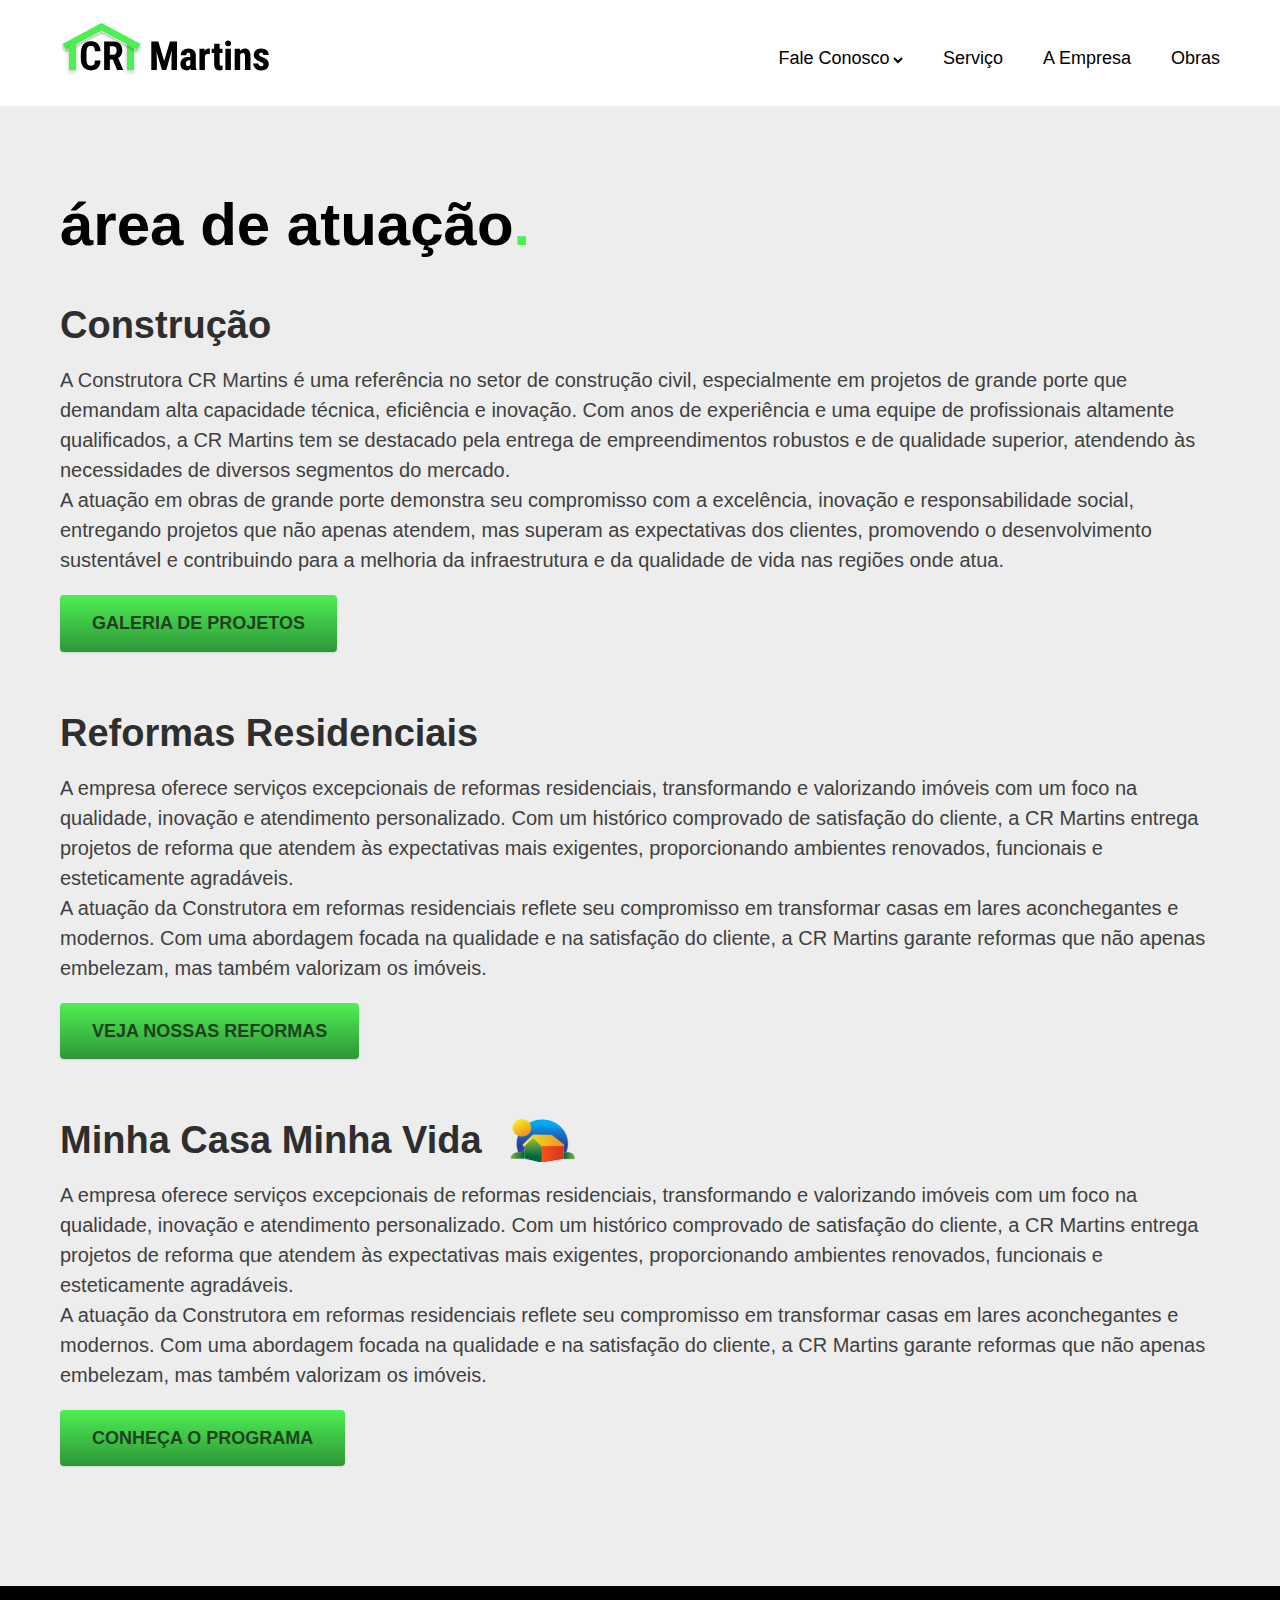
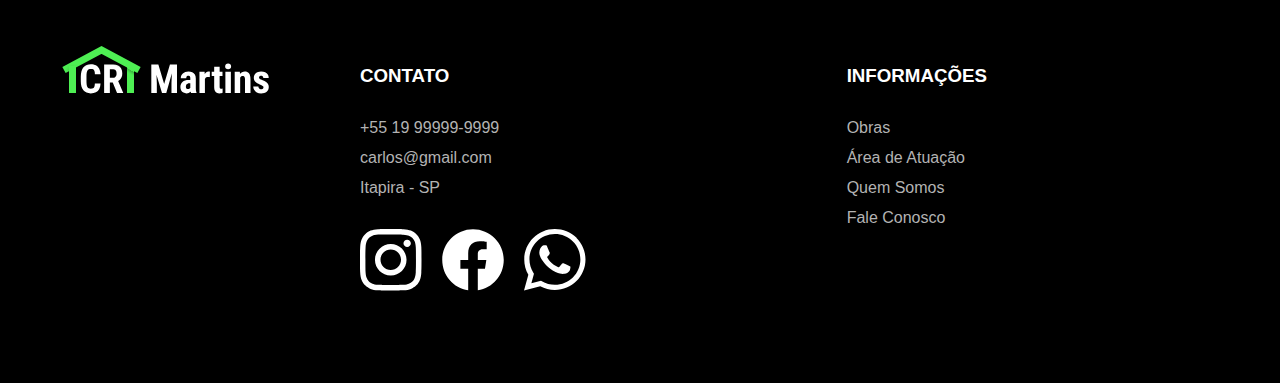
==== atuacao.html @ aac3b093 "obras-add" ====
<!DOCTYPE html>
<html lang="en">

<head>
  <meta charset="UTF-8">
  <meta name="viewport" content="width=device-width, initial-scale=1.0">
  <title>CR Martins - Construções e Reforma</title>
  <meta name="description" content="Construtora muito boa no mercado.">
  <link rel="icon" href="/imagens/favicon.svg">
  <link rel="stylesheet" href="./css/style.css">
</head>

<body>
  <header class="header-bg">
    <div class="header container2">
      <a href="./"><img src="./imagens/icones/logo.svg" alt="CR Martins"></a>
      <nav aria-label="primaria">
        <ul class="header-menu font-1-h">
          <li> <a href="./faleconosco.html"> Fale Conosco </a>
            <a class="no-underline" href=""> <img src="./imagens/icones/seta.svg" alt=""> </a>
          </li>
          <li> <a href="./atuacao.html"> Serviço </a></li>
          <li> <a href="./empresa.html"> A Empresa </a></li>
          <li> <a href="./obras.html"> Obras </a></li>
        </ul>
      </nav>
    </div>
  </header>

  <main>
    <div class="titulo-bg2 container2">
      <h1 class="font-1-1">área de atuação<span class="ponto">.</span> </h1>

    </div>

    <article>
      <div class="atuacao container2 c9">
        <h3 class="font-3-2 bold c10">Construção</h3>
        <p>A Construtora CR Martins é uma referência no setor de construção civil, especialmente em projetos de grande porte que demandam alta capacidade técnica, eficiência e inovação. Com anos de experiência e uma equipe de profissionais altamente qualificados, a CR Martins tem se destacado pela entrega de empreendimentos robustos e de qualidade superior, atendendo às necessidades de diversos segmentos do mercado. <br>
          A atuação em obras de grande porte demonstra seu compromisso com a excelência, inovação e responsabilidade social, entregando projetos que não apenas atendem, mas superam as expectativas dos clientes, promovendo o desenvolvimento sustentável e contribuindo para a melhoria da infraestrutura e da qualidade de vida nas regiões onde atua.</p>
        <a href="./obras.html"><button class="botao">Galeria de projetos</button></a>
      </div>
      <div class="atuacao container2 c9">
        <h3 class="font-3-2 bold c10">Reformas Residenciais</h3>
        <p>A empresa oferece serviços excepcionais de reformas residenciais, transformando e valorizando imóveis com um foco na qualidade, inovação e atendimento personalizado. Com um histórico comprovado de satisfação do cliente, a CR Martins entrega projetos de reforma que atendem às expectativas mais exigentes, proporcionando ambientes renovados, funcionais e esteticamente agradáveis. <br>
          A atuação da Construtora em reformas residenciais reflete seu compromisso em transformar casas em lares aconchegantes e modernos. Com uma abordagem focada na qualidade e na satisfação do cliente, a CR Martins garante reformas que não apenas embelezam, mas também valorizam os imóveis.</p>
        <a href="./obras.html"> <button class="botao">Veja nossas reformas</button></a>
      </div>
      <div class="atuacao container2 c9">
        <h3 class="font-3-2 bold c10 mcmv">Minha Casa Minha Vida</h3>
        <p>A empresa oferece serviços excepcionais de reformas residenciais, transformando e valorizando imóveis com um foco na qualidade, inovação e atendimento personalizado. Com um histórico comprovado de satisfação do cliente, a CR Martins entrega projetos de reforma que atendem às expectativas mais exigentes, proporcionando ambientes renovados, funcionais e esteticamente agradáveis. <br>
          A atuação da Construtora em reformas residenciais reflete seu compromisso em transformar casas em lares aconchegantes e modernos. Com uma abordagem focada na qualidade e na satisfação do cliente, a CR Martins garante reformas que não apenas embelezam, mas também valorizam os imóveis.</p>
        <a href="./obras.html"> <button class="botao">Conheça o programa</button></a>
      </div>
    </article>
  </main>

  <footer class="footer-bg">
    <div class="footer container2">
      <a class="logo" href="./"><img src="./imagens/icones/logo_branca.svg" alt="CR Martins"></a>
      <div class="footer-contato abc">
        <h3 class="font-1-f">Contato</h3>
        <ul class="font-2-f">
          <li><a href="+55 19 99999-9999">+55 19 99999-9999</a></li>
          <li><a href="mailto:carlos@gmail.com">carlos@gmail.com</a></li>
          <li><a href="./">Itapira - SP</a></li>
        </ul>
        <div class="footer-redes">
          <a href="./"><img src="./imagens/icones/instagram.svg" alt="Instagram"></a>
          <a href="./"><img src="./imagens/icones/facebook.svg" alt="Facebook"></a>
          <a href="./"><img src="./imagens/icones/whatsapp.svg" alt="WhatsApp"></a>
        </div>
      </div>
      <div class="footer-contato grid">
        <h3 class="font-1-f">Informações</h3>
        <ul class="font-2-f">
          <li><a href="./obras.html">Obras</a></li>
          <li><a href="./atuacao.html">Área de Atuação</a></li>
          <li><a href="./empresa.html">Quem Somos</a></li>
          <li><a href="./faleconosco.html">Fale Conosco</a></li>
        </ul>
      </div>
      <p class="font-sla3">CR Martins © Alguns direitos reservados.</p>
    </div>
  </footer>
</body>

</html>
---- css/style.css ----
@import "./home/home.css";
@import "./utilidades/componentes.css";
@import "./contato/contato.css";
@import "./utilidades/cores.css";
@import "./utilidades/tipografia.css";
@import "./global/foooter.css";
@import "./utilidades/formulario.css";
@import "./contato/localizacao.css";
@import "./trabalhe-conosco/contato2.css";
@import "./trabalhe-conosco/vagas.css";
@import "./empresa/empresa.css";
@import "./atuacao/atuacao.css";
@import "./obras/obras.css";
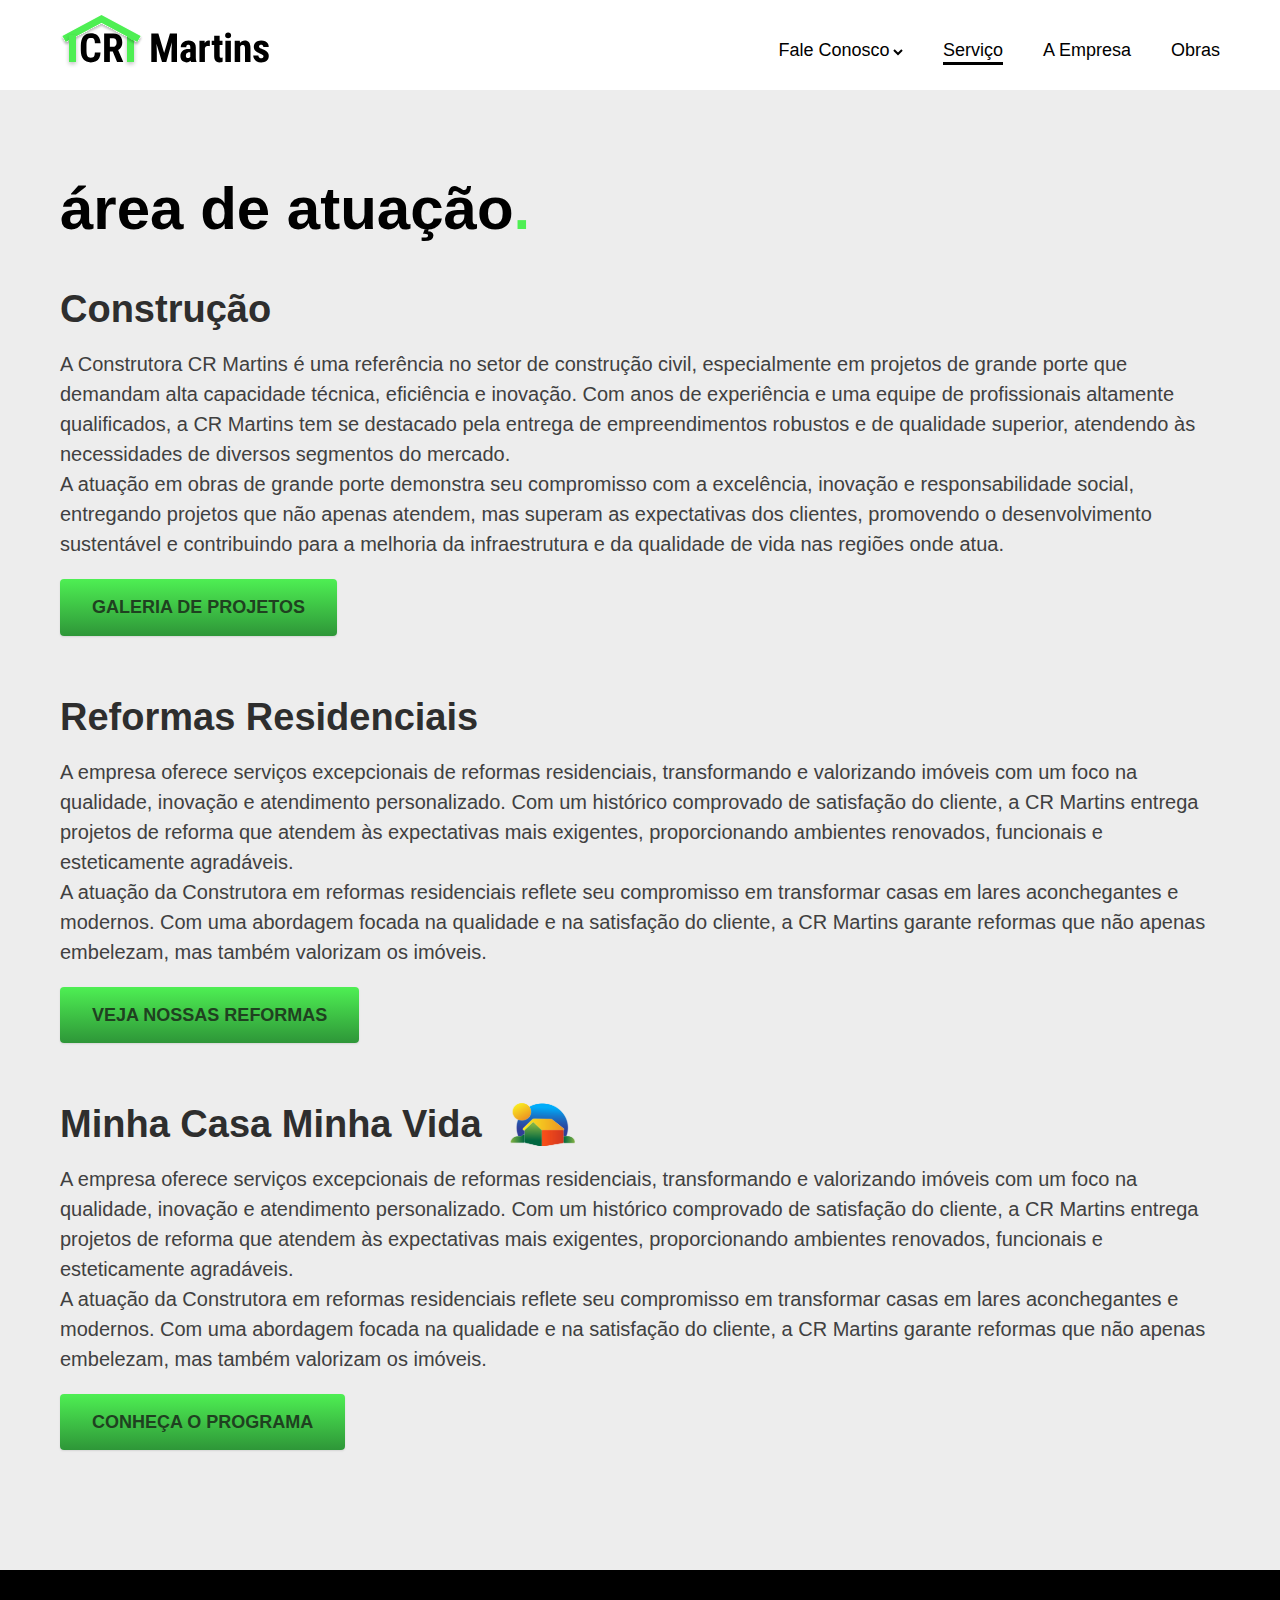
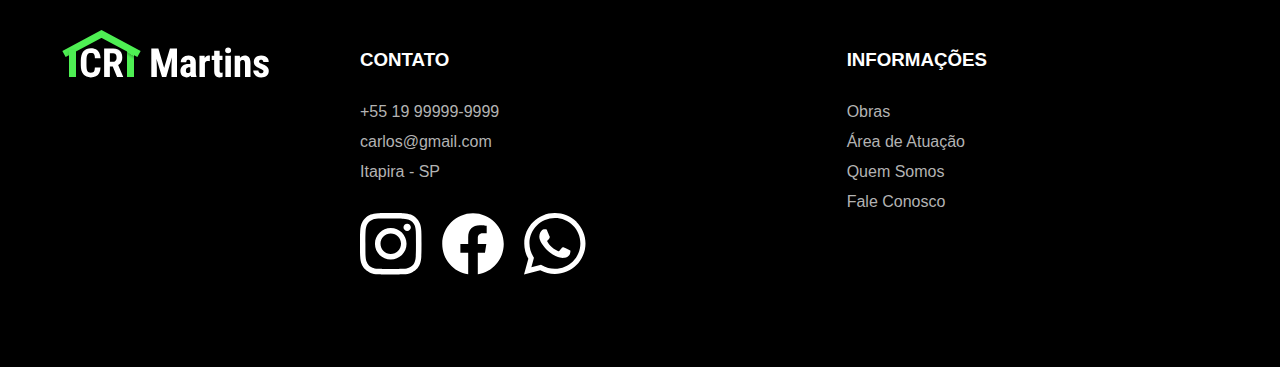
==== commit 8dfd89c2: "nice-update" ====
--- a/atuacao.html
+++ b/atuacao.html
@@ -83,6 +83,7 @@
       <p class="font-sla3">CR Martins © Alguns direitos reservados.</p>
     </div>
   </footer>
+  <script type="module" src="./js/script.js"></script>
 </body>
 
 </html>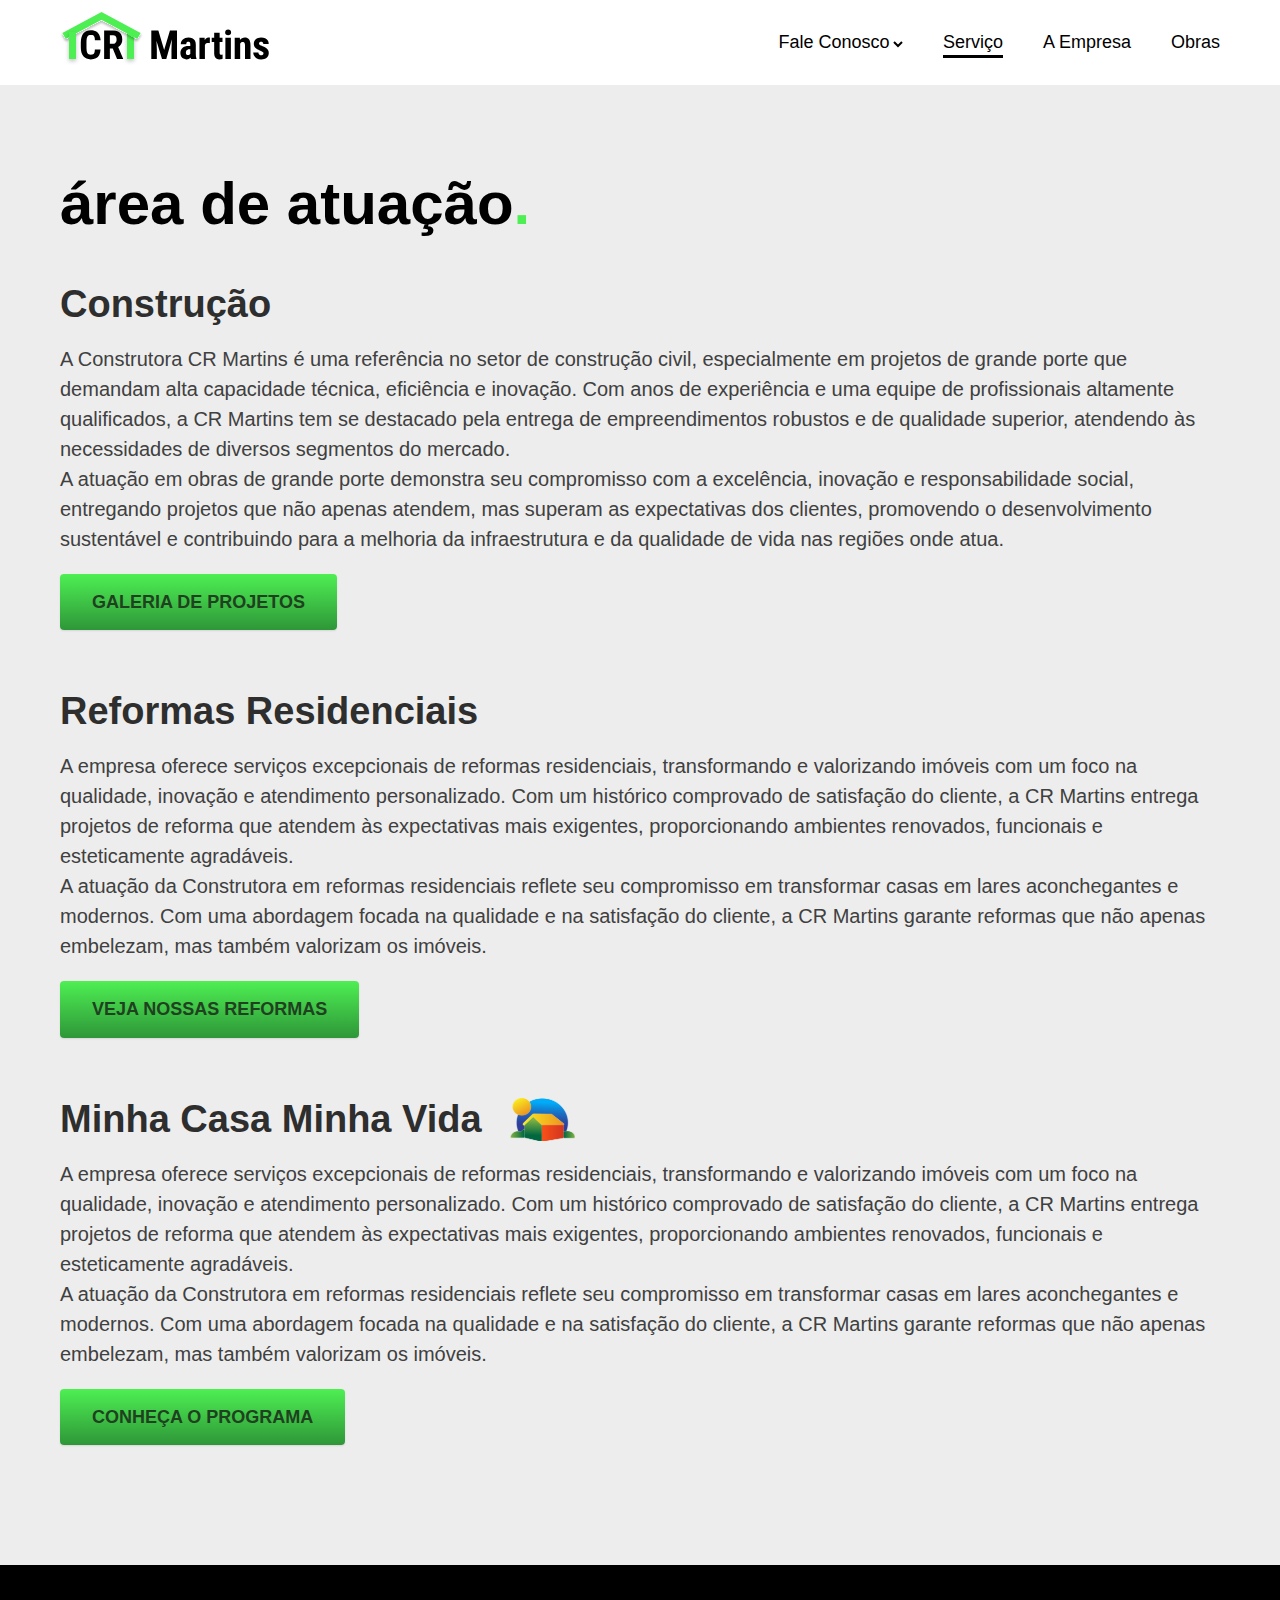
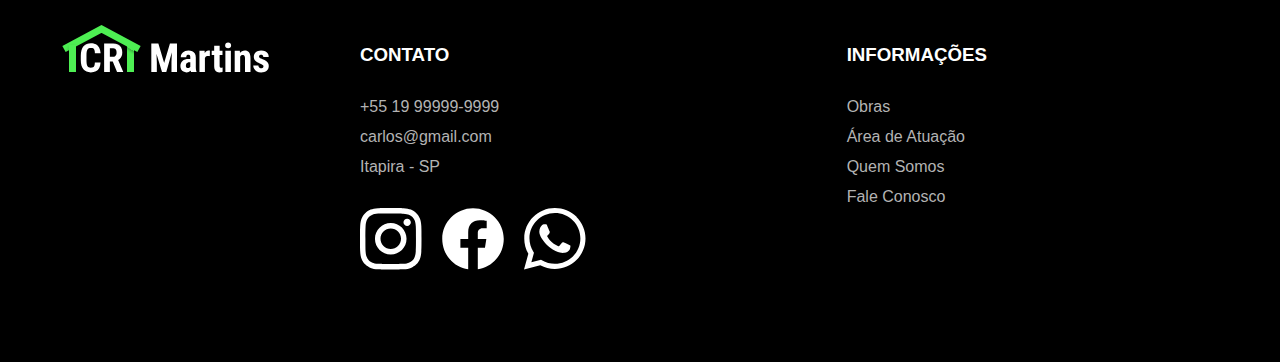
==== commit a7cdcd04: "dropdown-menu" ====
--- a/atuacao.html
+++ b/atuacao.html
@@ -16,8 +16,12 @@
       <a href="./"><img src="./imagens/icones/logo.svg" alt="CR Martins"></a>
       <nav aria-label="primaria">
         <ul class="header-menu font-1-h">
-          <li> <a href="./faleconosco.html"> Fale Conosco </a>
+          <li data-dropdown>
+            <a href="./faleconosco.html"> Fale Conosco </a>
             <a class="no-underline" href=""> <img src="./imagens/icones/seta.svg" alt=""> </a>
+            <ul class="dropdown-menu">
+              <li><a href="./trabalheconosco.html"> Trabalhe Conosco </a></li>
+            </ul>
           </li>
           <li> <a href="./atuacao.html"> Serviço </a></li>
           <li> <a href="./empresa.html"> A Empresa </a></li>
--- a/css/style.css
+++ b/css/style.css
@@ -11,3 +11,4 @@
 @import "./empresa/empresa.css";
 @import "./atuacao/atuacao.css";
 @import "./obras/obras.css";
+@import "./home/dropdown-menu.css";
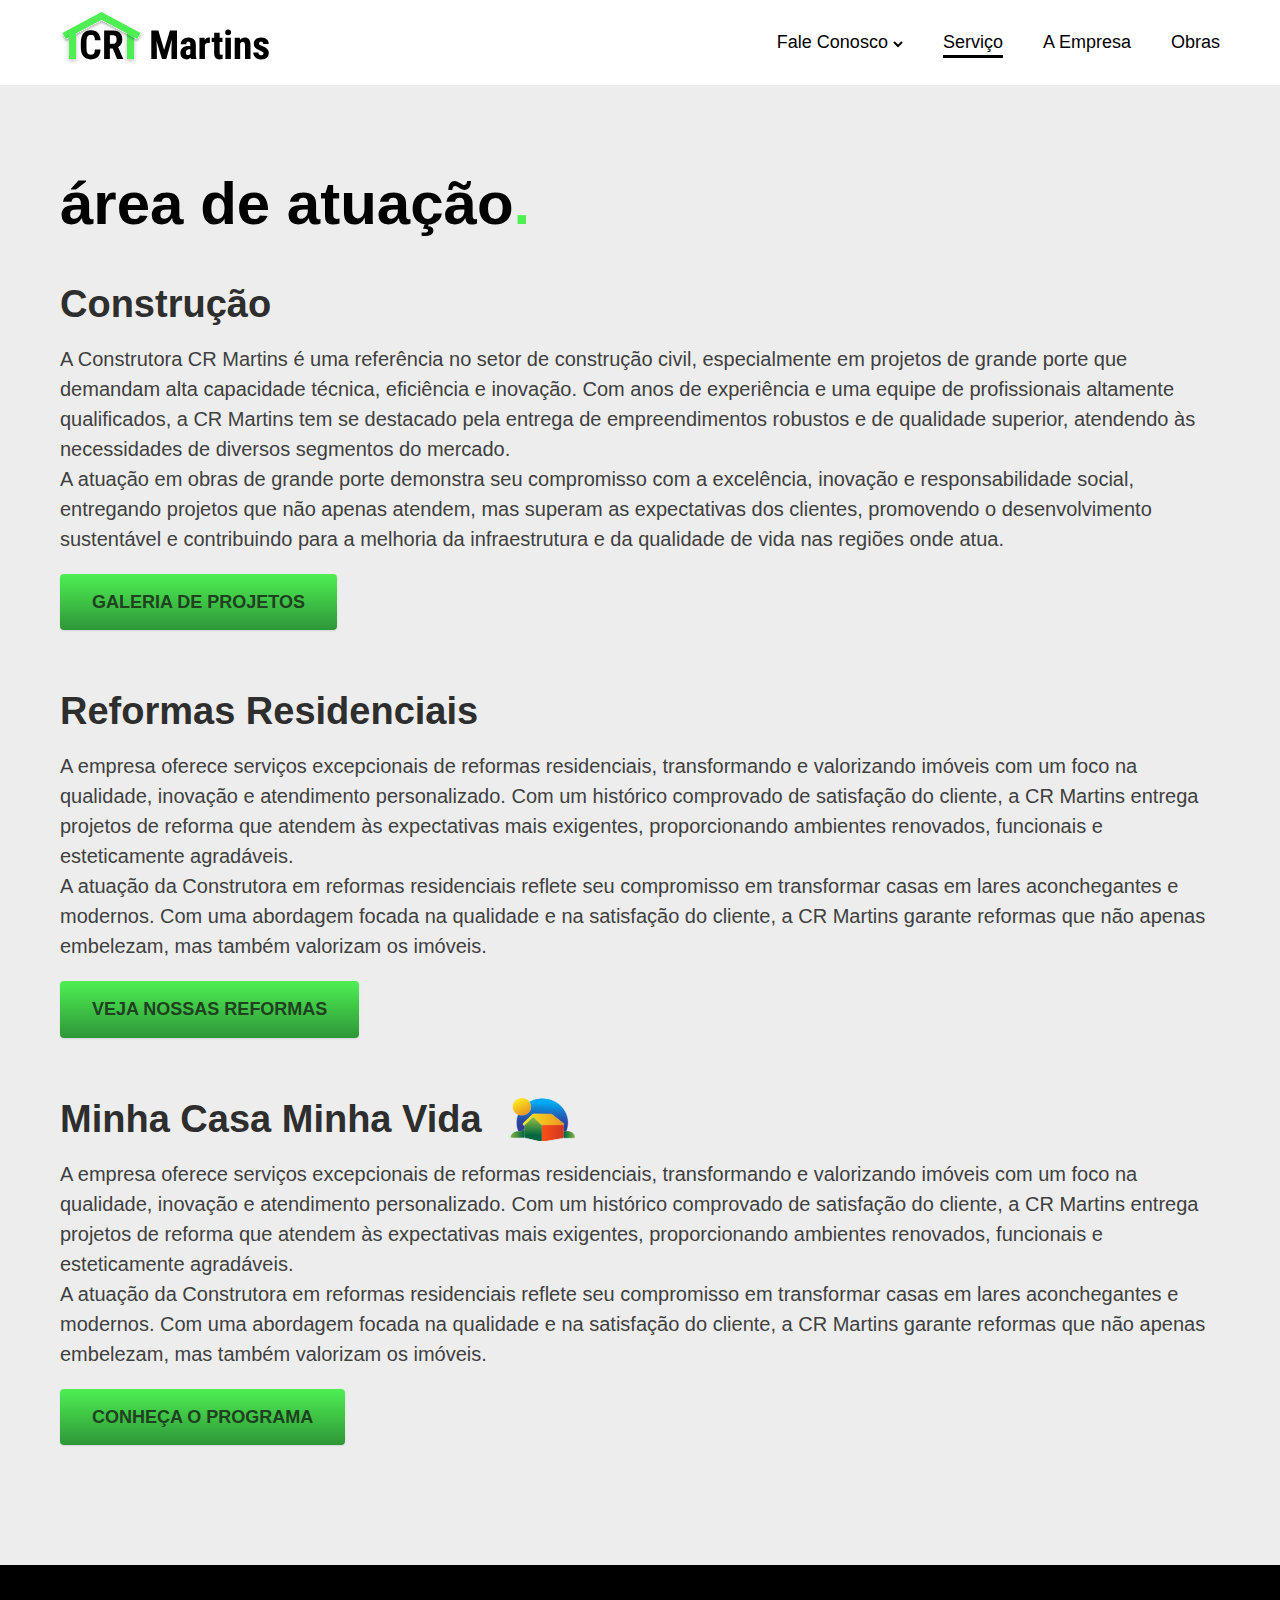
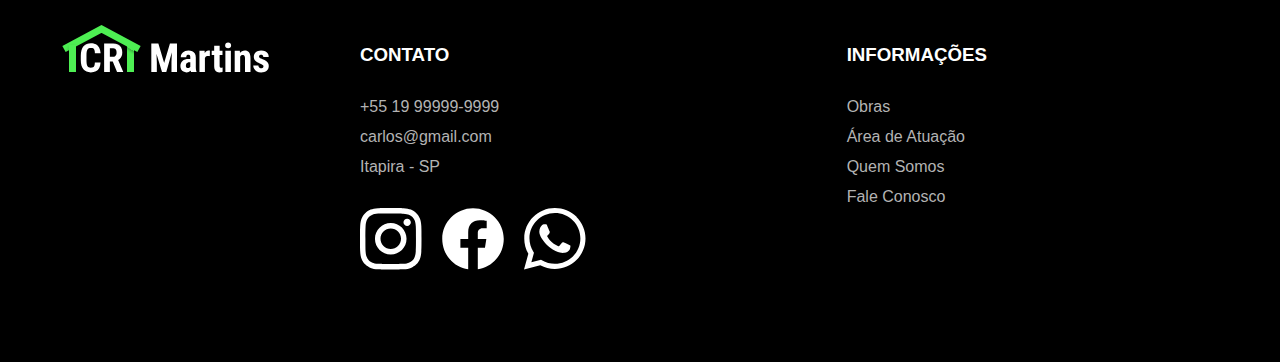
==== commit fc377a39: "correcao dos links do sub-menu" ====
--- a/atuacao.html
+++ b/atuacao.html
@@ -17,10 +17,10 @@
       <nav aria-label="primaria">
         <ul class="header-menu font-1-h">
           <li data-dropdown>
-            <a href="./faleconosco.html"> Fale Conosco </a>
-            <a class="no-underline" href=""> <img src="./imagens/icones/seta.svg" alt=""> </a>
+            <span href="./faleconosco.html"> Fale Conosco <img id="seta" src="./imagens/icones/seta.svg" alt=""> </span>
             <ul class="dropdown-menu">
               <li><a href="./trabalheconosco.html"> Trabalhe Conosco </a></li>
+              <li><a href="./faleconosco.html"> Nosso Contato </a></li>
             </ul>
           </li>
           <li> <a href="./atuacao.html"> Serviço </a></li>
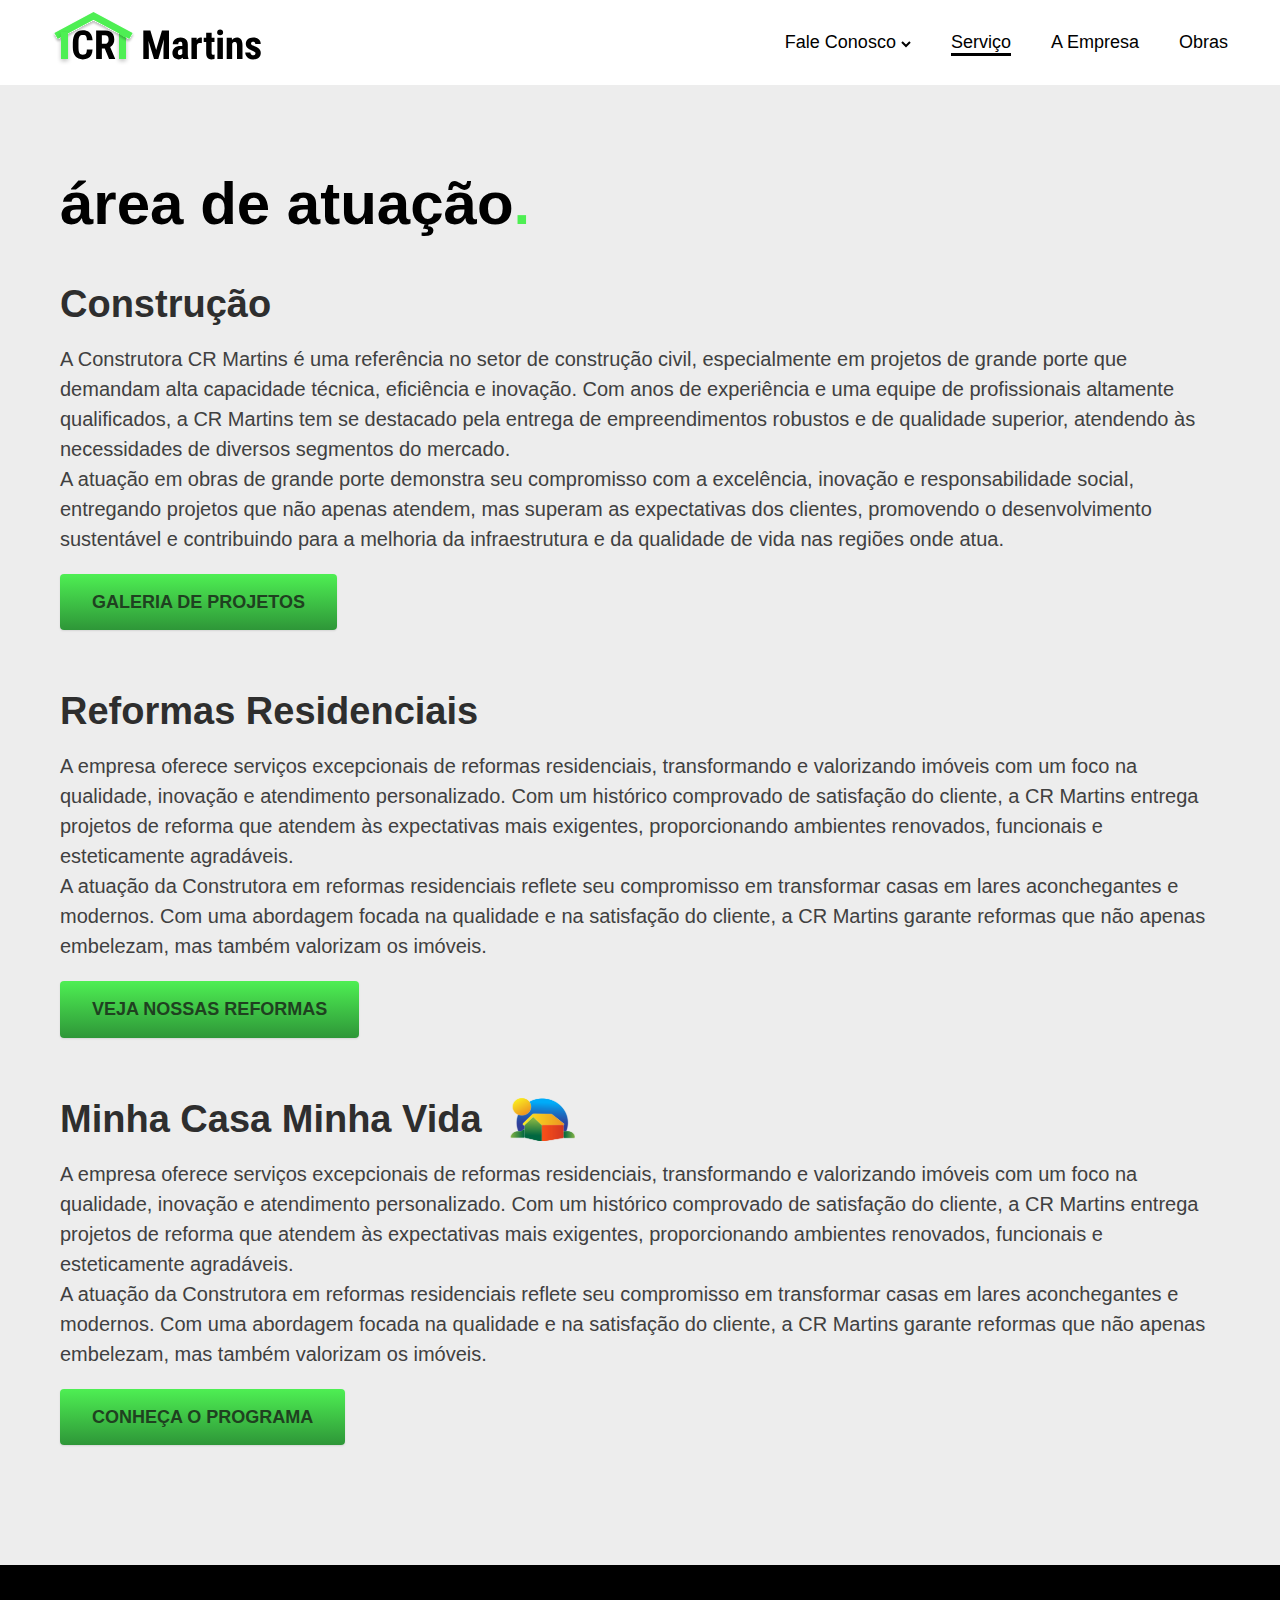
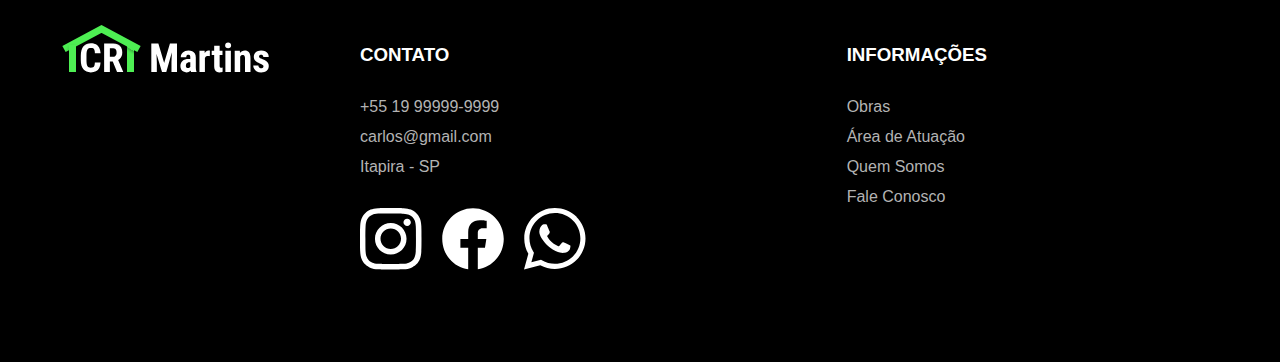
==== commit c68b1c5e: "corrigido header da págona de atuacoes" ====
--- a/atuacao.html
+++ b/atuacao.html
@@ -13,11 +13,12 @@
 <body>
   <header class="header-bg">
     <div class="header container2">
-      <a href="./"><img src="./imagens/icones/logo.svg" alt="CR Martins"></a>
-      <nav aria-label="primaria">
-        <ul class="header-menu font-1-h">
+      <a id="logo" href="./"><img src="./imagens/icones/logo.svg" alt="CR Martins"></a>
+      <nav class="menu" aria-label="primaria">
+        <button data-menu="button" aria-expanded="false" aria-controls="menu">Menu</button>
+        <ul data-menu="list" class="header-menu">
           <li data-dropdown>
-            <span href="./faleconosco.html"> Fale Conosco <img id="seta" src="./imagens/icones/seta.svg" alt=""> </span>
+            <a class="drop" href="./faleconosco.html"> Fale Conosco <img id="seta" src="./imagens/icones/seta.svg" alt=""> </a>
             <ul class="dropdown-menu">
               <li><a href="./trabalheconosco.html"> Trabalhe Conosco </a></li>
               <li><a href="./faleconosco.html"> Nosso Contato </a></li>
--- a/css/style.css
+++ b/css/style.css
@@ -12,3 +12,5 @@
 @import "./atuacao/atuacao.css";
 @import "./obras/obras.css";
 @import "./home/dropdown-menu.css";
+@import "./global/menu-mobile.css";
+@import "./global/header.css";
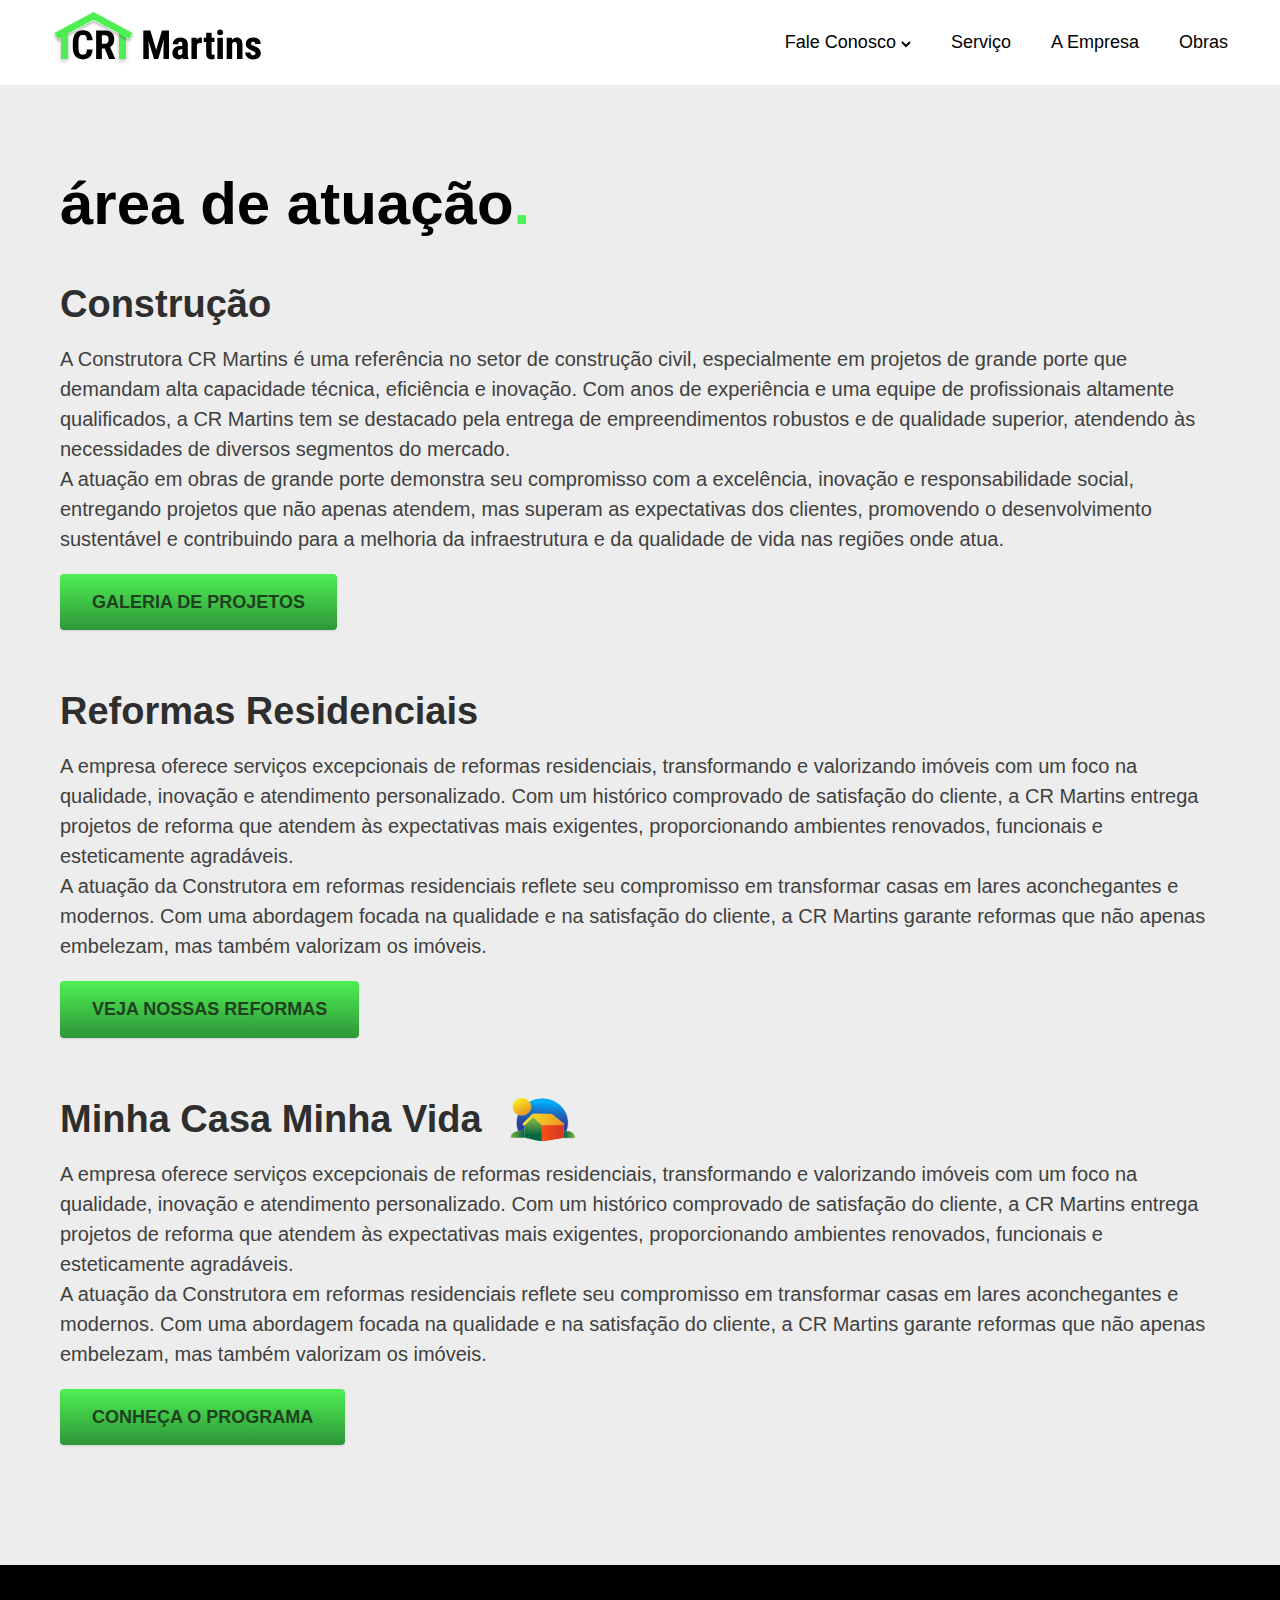
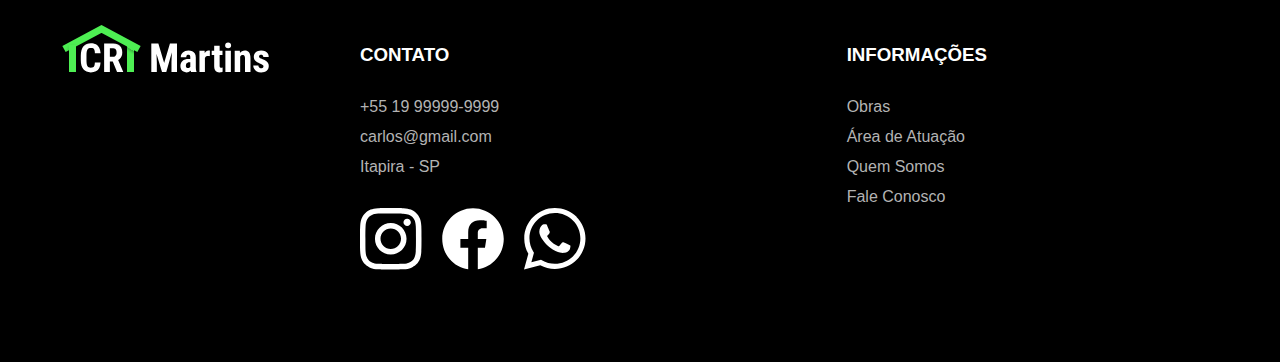
==== commit 3ade0755: "adicionado redirecionamento de redes no footer da pagina atuacao" ====
--- a/atuacao.html
+++ b/atuacao.html
@@ -70,10 +70,11 @@
           <li><a href="mailto:carlos@gmail.com">carlos@gmail.com</a></li>
           <li><a href="./">Itapira - SP</a></li>
         </ul>
+        </ul>
         <div class="footer-redes">
-          <a href="./"><img src="./imagens/icones/instagram.svg" alt="Instagram"></a>
-          <a href="./"><img src="./imagens/icones/facebook.svg" alt="Facebook"></a>
-          <a href="./"><img src="./imagens/icones/whatsapp.svg" alt="WhatsApp"></a>
+          <a href="https://www.instagram.com/crmartins_construtora/" target="_blank"><img src="./imagens/icones/instagram.svg" alt=""></a>
+          <a href="https://www.facebook.com/carlitos.borrerto.7" target="_blank"><img src="./imagens/icones/facebook.svg" alt=""></a>
+          <a href="https://wa.me/55119987111198" target="_blank"><img src="./imagens/icones/whatsapp.svg" alt=""></a>
         </div>
       </div>
       <div class="footer-contato grid">
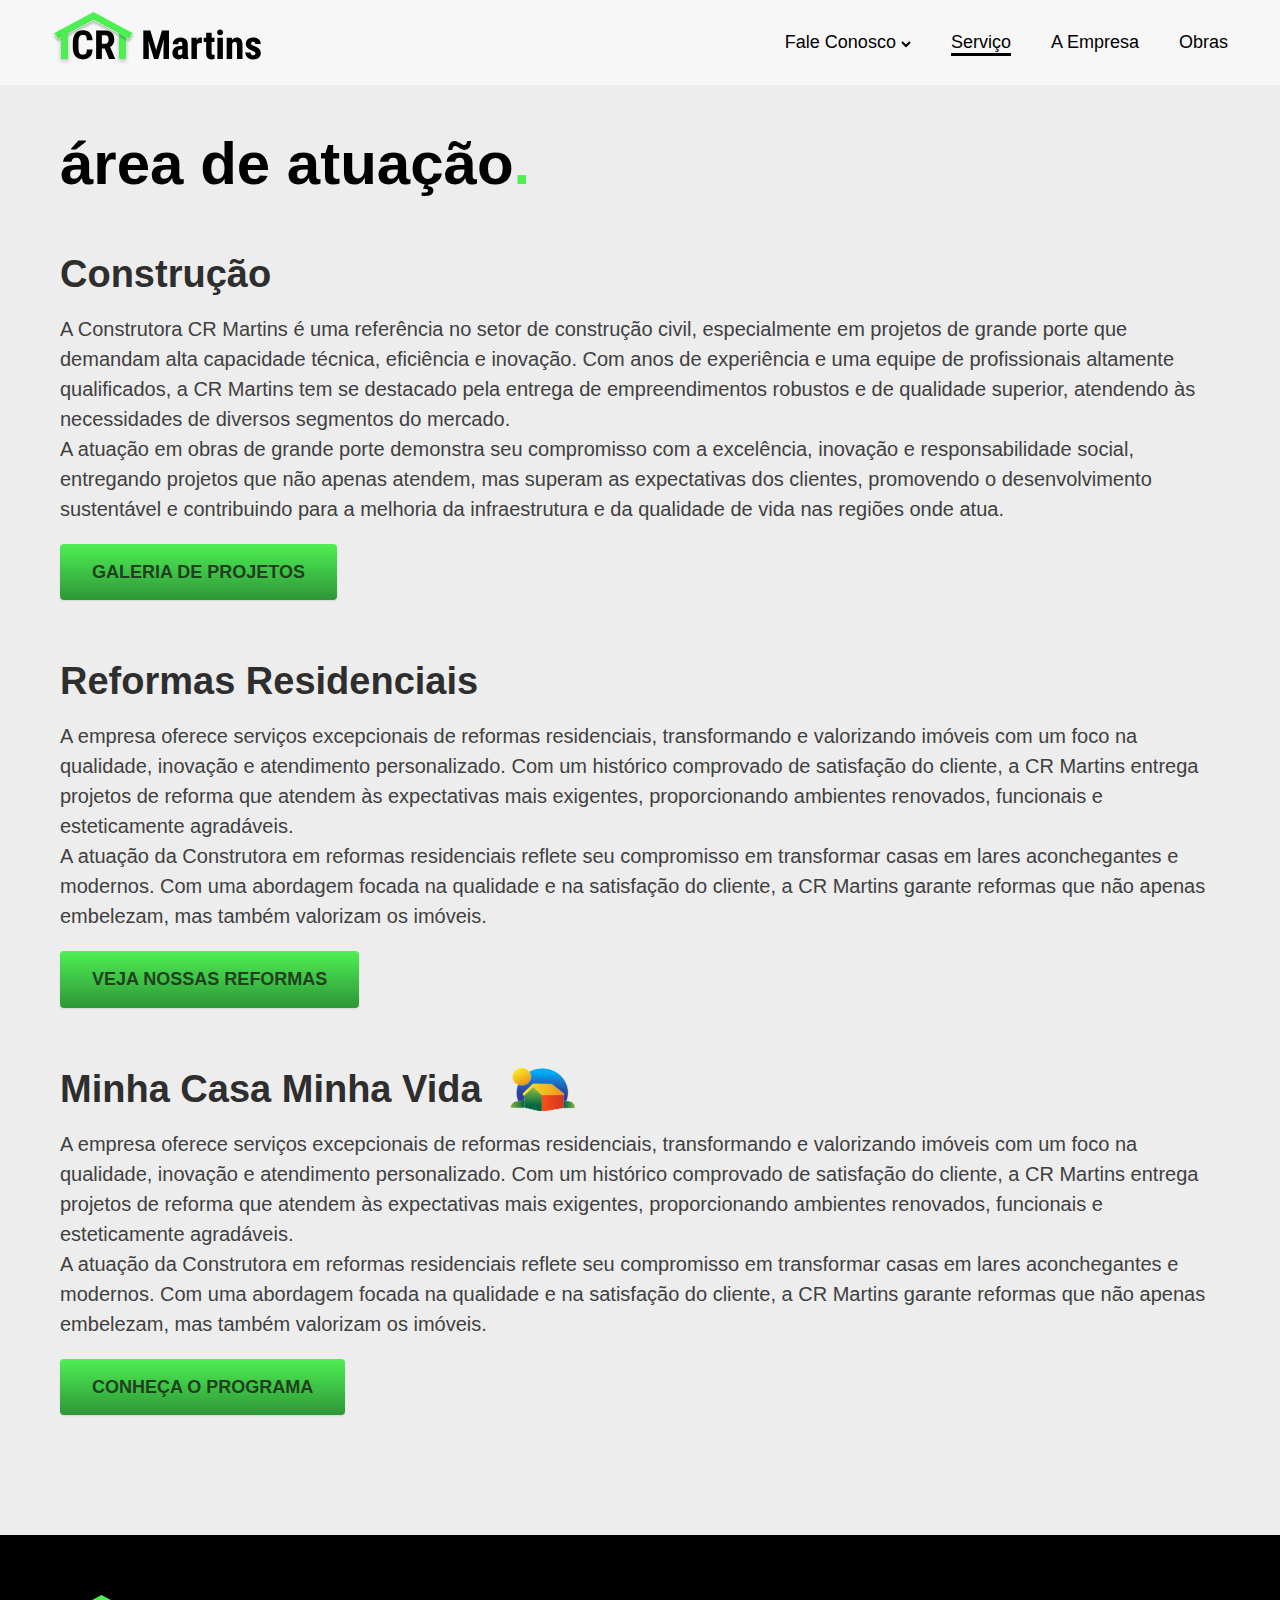
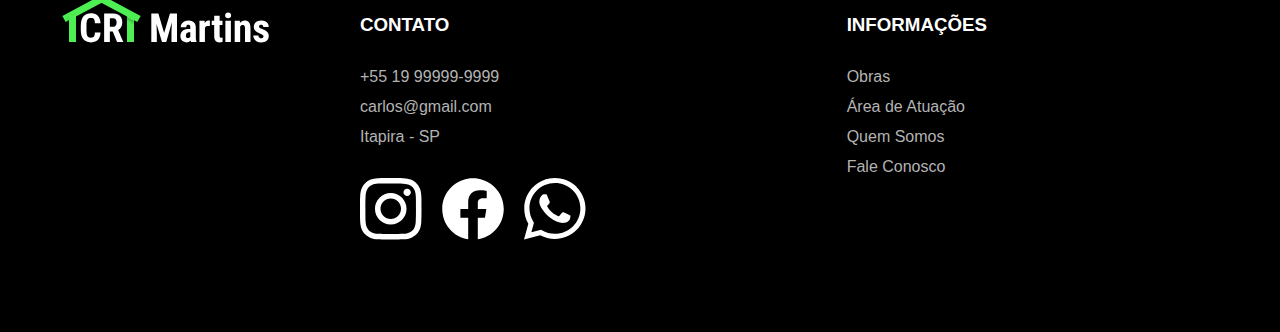
==== commit 70162108: "adicionado redirecionamento para sessao especifica da pagina de atuacao para a galeria de obras" ====
--- a/atuacao.html
+++ b/atuacao.html
@@ -43,13 +43,13 @@
         <h3 class="font-3-2 bold c10">Construção</h3>
         <p>A Construtora CR Martins é uma referência no setor de construção civil, especialmente em projetos de grande porte que demandam alta capacidade técnica, eficiência e inovação. Com anos de experiência e uma equipe de profissionais altamente qualificados, a CR Martins tem se destacado pela entrega de empreendimentos robustos e de qualidade superior, atendendo às necessidades de diversos segmentos do mercado. <br>
           A atuação em obras de grande porte demonstra seu compromisso com a excelência, inovação e responsabilidade social, entregando projetos que não apenas atendem, mas superam as expectativas dos clientes, promovendo o desenvolvimento sustentável e contribuindo para a melhoria da infraestrutura e da qualidade de vida nas regiões onde atua.</p>
-        <a href="./obras.html"><button class="botao">Galeria de projetos</button></a>
+        <a href="./obras.html#construcao"><button class="botao">Galeria de projetos</button></a>
       </div>
       <div class="atuacao container2 c9">
         <h3 class="font-3-2 bold c10">Reformas Residenciais</h3>
         <p>A empresa oferece serviços excepcionais de reformas residenciais, transformando e valorizando imóveis com um foco na qualidade, inovação e atendimento personalizado. Com um histórico comprovado de satisfação do cliente, a CR Martins entrega projetos de reforma que atendem às expectativas mais exigentes, proporcionando ambientes renovados, funcionais e esteticamente agradáveis. <br>
           A atuação da Construtora em reformas residenciais reflete seu compromisso em transformar casas em lares aconchegantes e modernos. Com uma abordagem focada na qualidade e na satisfação do cliente, a CR Martins garante reformas que não apenas embelezam, mas também valorizam os imóveis.</p>
-        <a href="./obras.html"> <button class="botao">Veja nossas reformas</button></a>
+        <a href="./obras.html#reformas"> <button class="botao">Veja nossas reformas</button></a>
       </div>
       <div class="atuacao container2 c9">
         <h3 class="font-3-2 bold c10 mcmv">Minha Casa Minha Vida</h3>
